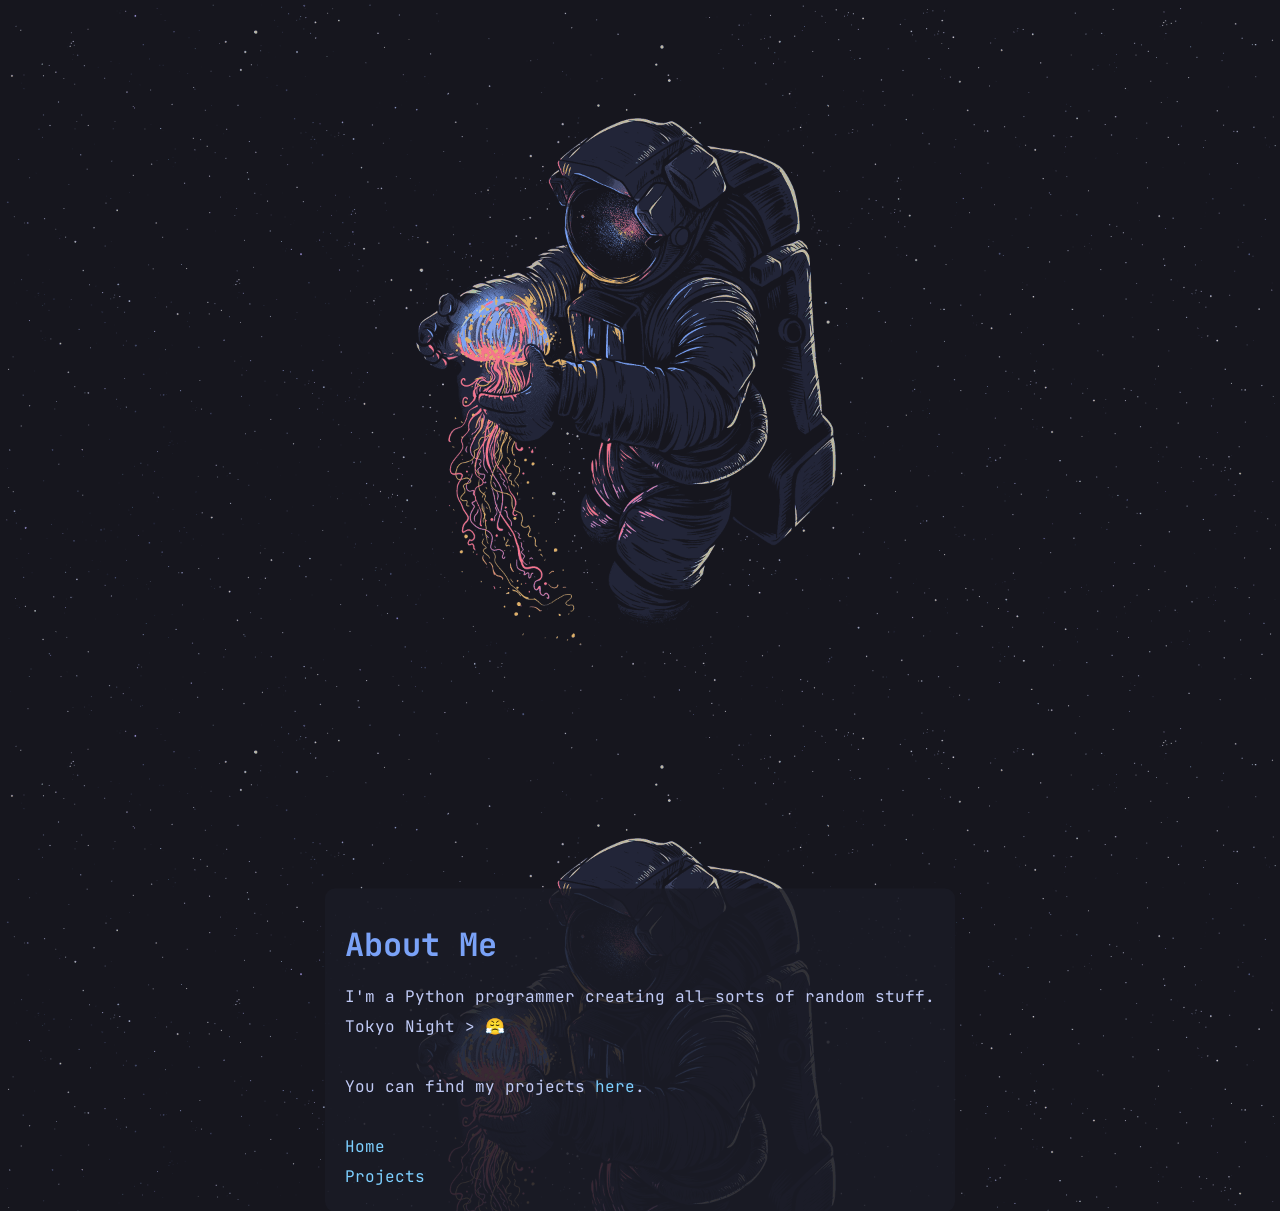
==== about.html @ c44b68c8 "move about me to a separate file" ====
<!DOCTYPE html>

<html lang="en", class="bg"></html>
    <head>
        <meta charset="utf-8">
        <meta name="viewport" content="width=device-width, initial-scale=1.0">
        <link rel="stylesheet" href="main.css">

        <body class="bg">
            <div class="content">
                <h1 style="color: #7aa2f7;">About Me</h1>
                <ul>
                    <li>
                        I'm a Python programmer creating all sorts of random stuff.
                    </li>
                    <li>
                        Tokyo Night > 😤
                    </li>
                    <li>
                        <br>
                        You can find my projects <a href="projects.html">here</a>.
                    </li>
                </ul>
                <div class="il">
                    <br>
                    <ul>
                        <li class="inline-list">
                            <a href="index.html">Home</a>
                        </li>
                        <li class="inline-list">
                            <a href="projects.html">Projects</a>
                        </li>
                    </ul>
                </div>
            </div>
        </body>
    </head>
---- main.css ----
@import url('https://fonts.googleapis.com/css2?family=JetBrains+Mono&display=swap');

:root {
    --image-size: auto;
    --background-color: white;
}

.bg {
    background-image: url("images/bg.png");
    background-size: cover;
    background-position: top;

    text-align: center;
    color: #c0caf5;
    font-family: "JetBrains Mono", monospace;
}

.proj-links {
    /* background-color: #1a1b26da;
    width: fit-content;
    text-align: left;
    line-height: 30px;
    padding: 20px;
    border-radius: 10px; */

    background-color: #1a1b26da;
    width: fit-content;
    text-align: left;
    line-height: 30px;
    padding: 20px;
    border-radius: 10px;

    /* literally just centering this */
    position: absolute;
    top: 50%;
    left: 50%;
    transform: translate(-50%, -50%);
}

.card {
    background-color: #1a1b26da;
    width: fit-content;
    align-items: center;
    text-align: center;
    line-height: 30px;
    padding: 20px;
    border-radius: 10px;

    /* literally just centering this */
    position: absolute;
    top: 50%;
    left: 50%;
    transform: translate(-50%, -50%);
}

.content {
    background-color: #1a1b26da;
    width: fit-content;
    height: fit-content;
    text-align: left;
    line-height: 30px;
    padding: 20px;
    border-radius: 10px;

    /* literally just centering this */
    position: absolute;
    top: 50%;
    left: 50%;
    transform: translate(-50%, -50%);

    margin-top: 600px;
}

a {
    text-decoration: none;
    color: #7dcfff;
    transition: 0.5s;
}

a:hover {
    text-decoration: underline;
    color: #7aa2f7;
}

img {
    width: var(--image-size);
    height: var(--image-size);
    padding: 20px;
    /* background-color: #16161e; */
    /* box-shadow: 0px 0px 5px 3px #fff; */
}

ul {
    list-style: none;
    padding: 0;
    margin: 0;
}
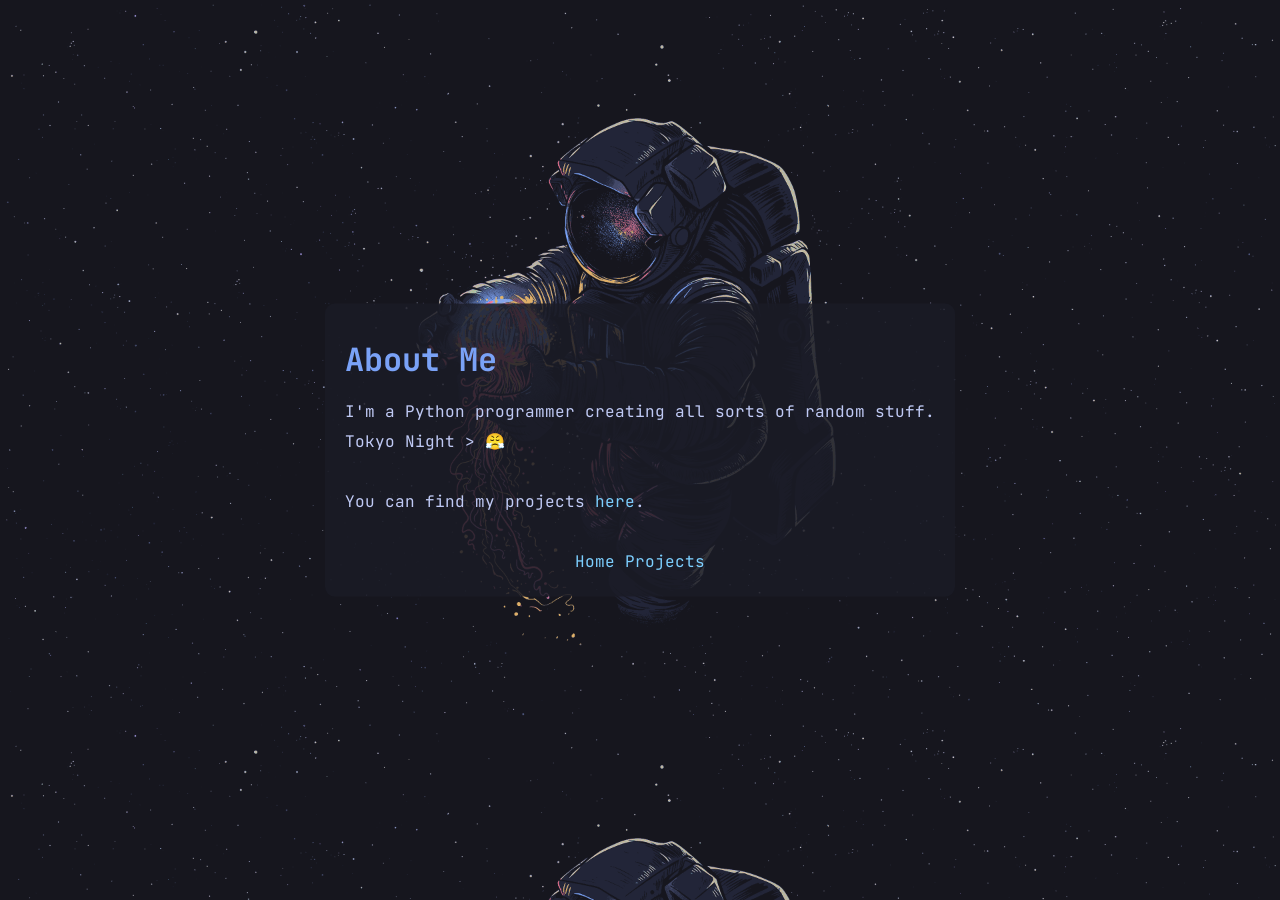
==== commit e2040cc6: "change some stuff around" ====
--- a/about.html
+++ b/about.html
@@ -5,33 +5,34 @@
         <meta charset="utf-8">
         <meta name="viewport" content="width=device-width, initial-scale=1.0">
         <link rel="stylesheet" href="main.css">
+    </head>
 
-        <body class="bg">
-            <div class="content">
-                <h1 style="color: #7aa2f7;">About Me</h1>
+    <body class="bg">
+        <div class="content">
+            <h1 style="color: #7aa2f7;">About Me</h1>
+            <ul>
+                <li>
+                    I'm a Python programmer creating all sorts of random stuff.
+                </li>
+                <li>
+                    Tokyo Night > 😤
+                </li>
+                <li>
+                    <br>
+                    You can find my projects <a href="projects.html">here</a>.
+                </li>
+            </ul>
+            <div class="il">
+                <br>
                 <ul>
-                    <li>
-                        I'm a Python programmer creating all sorts of random stuff.
+                    <li class="inline-list">
+                        <a href="index.html">Home</a>
                     </li>
-                    <li>
-                        Tokyo Night > 😤
-                    </li>
-                    <li>
-                        <br>
-                        You can find my projects <a href="projects.html">here</a>.
+                    <li class="inline-list">
+                        <a href="projects.html">Projects</a>
                     </li>
                 </ul>
-                <div class="il">
-                    <br>
-                    <ul>
-                        <li class="inline-list">
-                            <a href="index.html">Home</a>
-                        </li>
-                        <li class="inline-list">
-                            <a href="projects.html">Projects</a>
-                        </li>
-                    </ul>
-                </div>
             </div>
-        </body>
-    </head>+        </div>
+    </body>
+</html>
--- a/main.css
+++ b/main.css
@@ -1,8 +1,7 @@
 @import url('https://fonts.googleapis.com/css2?family=JetBrains+Mono&display=swap');
 
 :root {
-    --image-size: auto;
-    --background-color: white;
+    --card-background: #1a1b26da;
 }
 
 .bg {
@@ -15,30 +14,8 @@
     font-family: "JetBrains Mono", monospace;
 }
 
-.proj-links {
-    /* background-color: #1a1b26da;
-    width: fit-content;
-    text-align: left;
-    line-height: 30px;
-    padding: 20px;
-    border-radius: 10px; */
-
-    background-color: #1a1b26da;
-    width: fit-content;
-    text-align: left;
-    line-height: 30px;
-    padding: 20px;
-    border-radius: 10px;
-
-    /* literally just centering this */
-    position: absolute;
-    top: 50%;
-    left: 50%;
-    transform: translate(-50%, -50%);
-}
-
 .card {
-    background-color: #1a1b26da;
+    background-color: var(--card-background);
     width: fit-content;
     align-items: center;
     text-align: center;
@@ -54,7 +31,7 @@
 }
 
 .content {
-    background-color: #1a1b26da;
+    background-color: var(--card-background);
     width: fit-content;
     height: fit-content;
     text-align: left;
@@ -67,8 +44,14 @@
     top: 50%;
     left: 50%;
     transform: translate(-50%, -50%);
+}
 
-    margin-top: 600px;
+.inline-list {
+    display: inline;
+}
+
+.il {
+    text-align: center;
 }
 
 a {
@@ -82,14 +65,6 @@
     color: #7aa2f7;
 }
 
-img {
-    width: var(--image-size);
-    height: var(--image-size);
-    padding: 20px;
-    /* background-color: #16161e; */
-    /* box-shadow: 0px 0px 5px 3px #fff; */
-}
-
 ul {
     list-style: none;
     padding: 0;
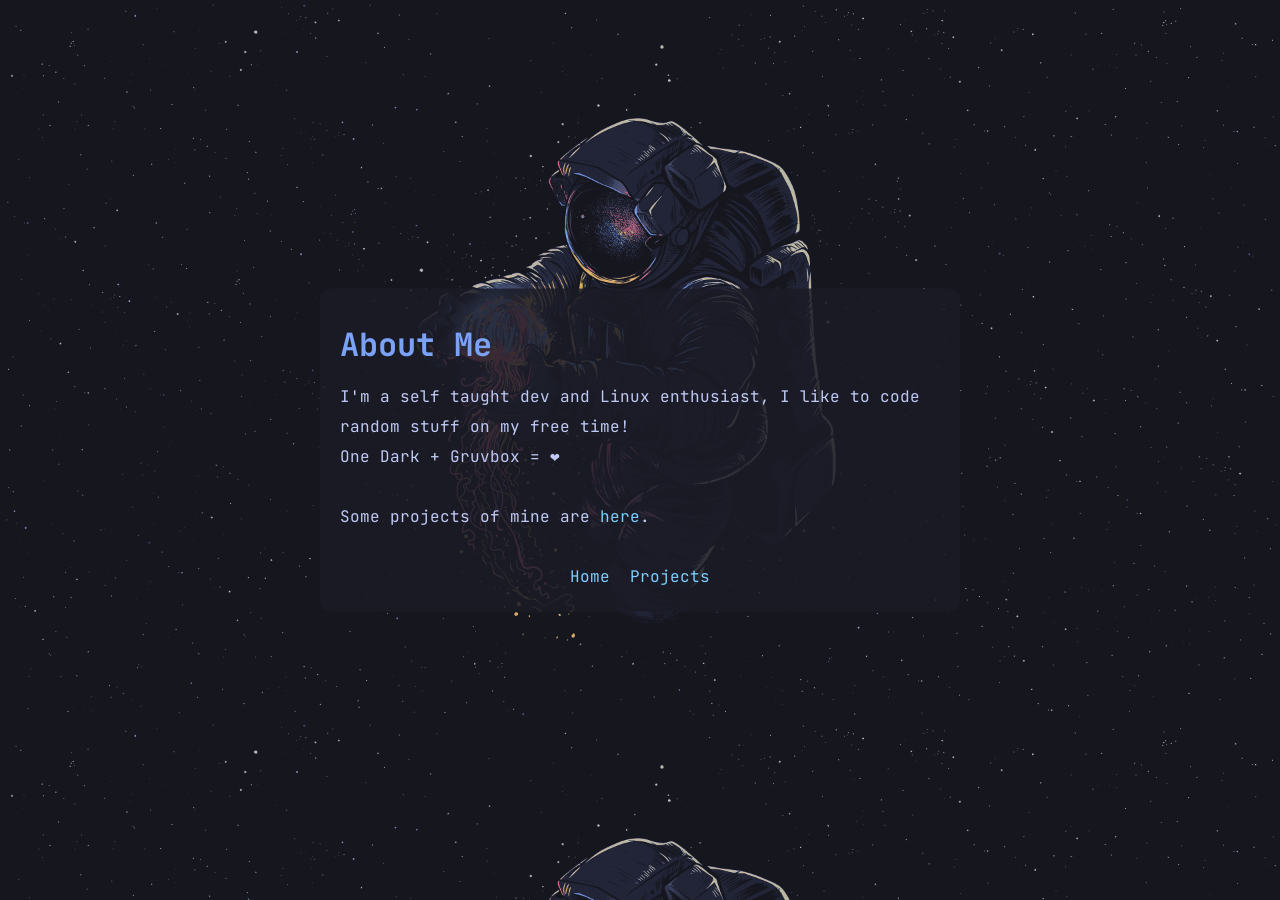
==== commit b0b77e21: "Updated about.html" ====
--- a/about.html
+++ b/about.html
@@ -12,14 +12,14 @@
             <h1 style="color: #7aa2f7;">About Me</h1>
             <ul>
                 <li>
-                    I'm a Python programmer creating all sorts of random stuff.
+                    I'm a self taught dev and Linux enthusiast, I like to code random stuff on my free time!
                 </li>
                 <li>
-                    Tokyo Night > 😤
+                    One Dark + Gruvbox = ❤️
                 </li>
                 <li>
                     <br>
-                    You can find my projects <a href="projects.html">here</a>.
+                    Some projects of mine are <a href="projects.html">here</a>.
                 </li>
             </ul>
             <div class="il">
@@ -29,7 +29,7 @@
                         <a href="index.html">Home</a>
                     </li>
                     <li class="inline-list">
-                        <a href="projects.html">Projects</a>
+                        <a href="projects.html">&nbsp;Projects</a>
                     </li>
                 </ul>
             </div>
--- a/main.css
+++ b/main.css
@@ -1,72 +1,72 @@
-@import url('https://fonts.googleapis.com/css2?family=JetBrains+Mono&display=swap');
+@import url("https://fonts.googleapis.com/css2?family=JetBrains+Mono&display=swap");
 
 :root {
-    --card-background: #1a1b26da;
+  --card-background: #1a1b26da;
 }
 
 .bg {
-    background-image: url("images/bg.png");
-    background-size: cover;
-    background-position: top;
+  background-image: url("images/bg.png");
+  background-size: cover;
+  background-position: top;
 
-    text-align: center;
-    color: #c0caf5;
-    font-family: "JetBrains Mono", monospace;
+  text-align: center;
+  color: #c0caf5;
+  font-family: "JetBrains Mono", monospace;
 }
 
 .card {
-    background-color: var(--card-background);
-    width: fit-content;
-    align-items: center;
-    text-align: center;
-    line-height: 30px;
-    padding: 20px;
-    border-radius: 10px;
+  background-color: var(--card-background);
+  width: fit-content;
+  align-items: center;
+  text-align: center;
+  line-height: 30px;
+  padding: 20px;
+  border-radius: 10px;
 
-    /* literally just centering this */
-    position: absolute;
-    top: 50%;
-    left: 50%;
-    transform: translate(-50%, -50%);
+  /* literally just centering this */
+  position: absolute;
+  top: 50%;
+  left: 50%;
+  transform: translate(-50%, -50%);
 }
 
 .content {
-    background-color: var(--card-background);
-    width: fit-content;
-    height: fit-content;
-    text-align: left;
-    line-height: 30px;
-    padding: 20px;
-    border-radius: 10px;
+  background-color: var(--card-background);
+  width: fit-content;
+  height: fit-content;
+  text-align: left;
+  line-height: 30px;
+  padding: 20px;
+  border-radius: 10px;
 
-    /* literally just centering this */
-    position: absolute;
-    top: 50%;
-    left: 50%;
-    transform: translate(-50%, -50%);
+  /* literally just centering this */
+  position: absolute;
+  top: 50%;
+  left: 50%;
+  transform: translate(-50%, -50%);
 }
 
 .inline-list {
-    display: inline;
+  display: inline;
 }
 
 .il {
-    text-align: center;
+  text-align: center;
 }
 
 a {
-    text-decoration: none;
-    color: #7dcfff;
-    transition: 0.5s;
+  text-decoration: none;
+  color: #7dcfff;
+  transition: 0.5s;
 }
 
 a:hover {
-    text-decoration: underline;
-    color: #7aa2f7;
+  text-decoration: underline;
+  color: #7aa2f7;
 }
 
 ul {
-    list-style: none;
-    padding: 0;
-    margin: 0;
-}+  list-style: none;
+  padding: 0;
+  margin: 0;
+}
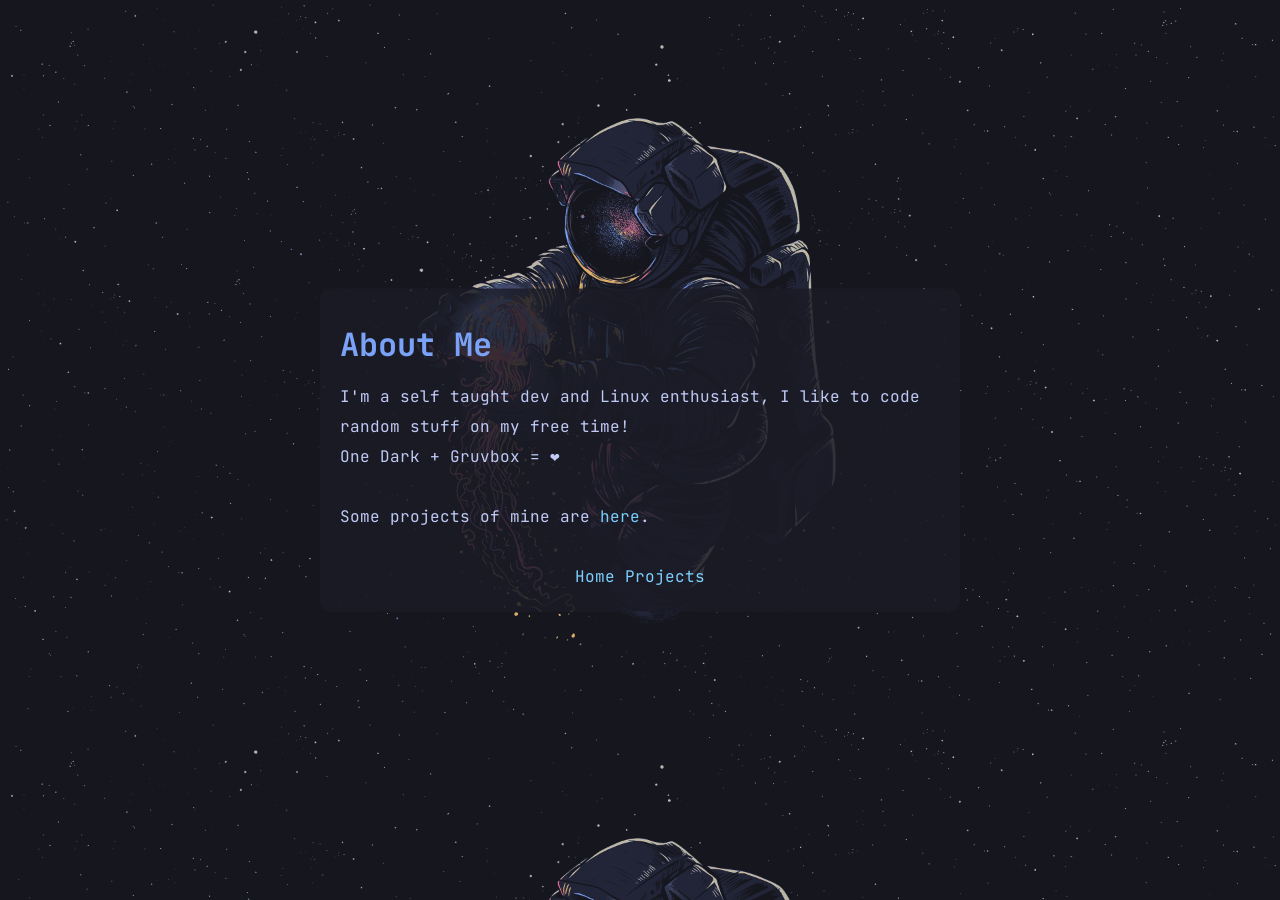
==== commit 4a2d3fee: "Updated about.html" ====
--- a/about.html
+++ b/about.html
@@ -29,7 +29,7 @@
                         <a href="index.html">Home</a>
                     </li>
                     <li class="inline-list">
-                        <a href="projects.html">&nbsp;Projects</a>
+                        <a href="projects.html">Projects</a>
                     </li>
                 </ul>
             </div>
